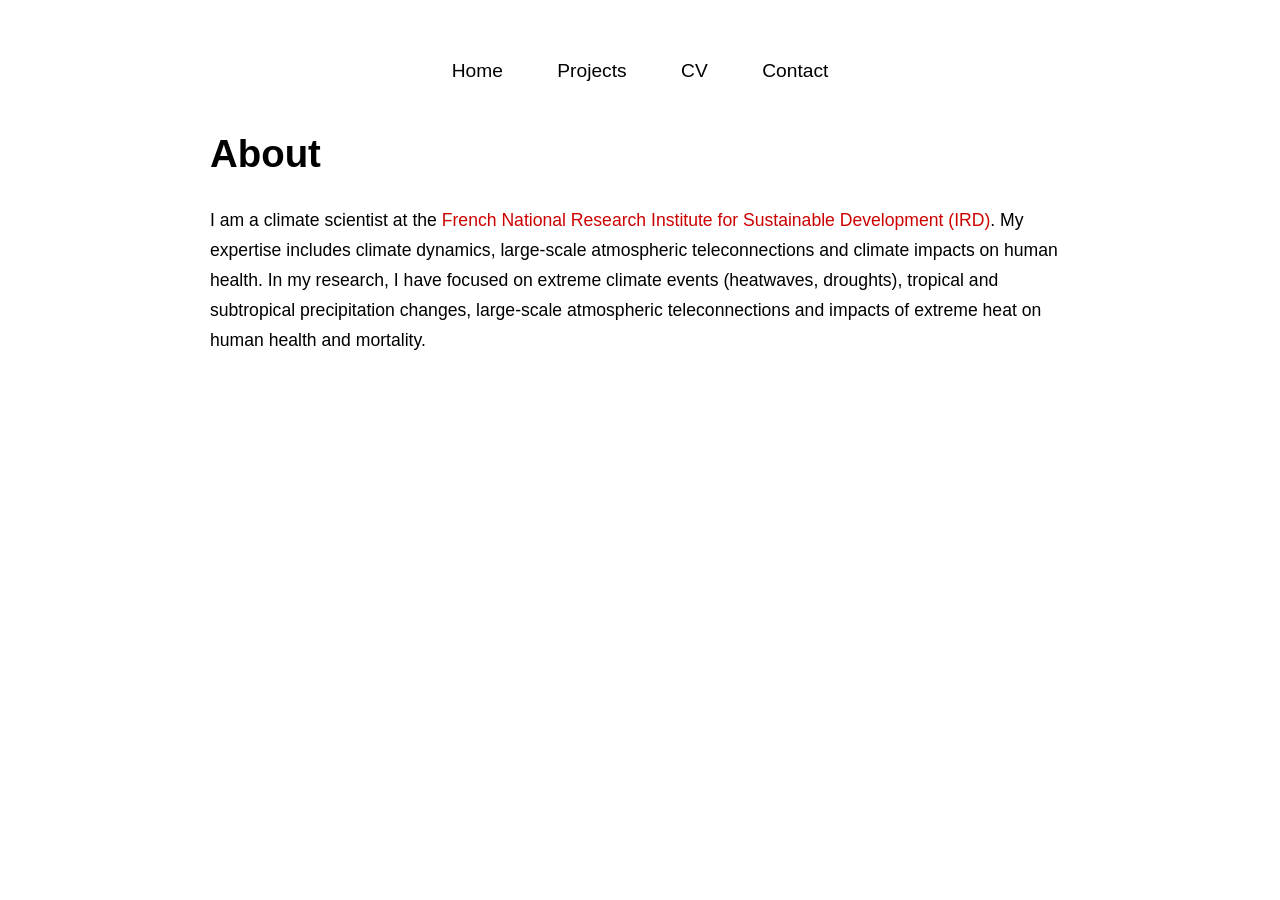
==== about.html @ 7bbdb15c "Update about.html" ====
<!DOCTYPE html>
<html lang="en">
<head>
  <meta charset="UTF-8">
  <title>About — Ivana Cvijanovic</title>
  <meta name="viewport" content="width=device-width, initial-scale=1.0">
  <link rel="stylesheet" href="style.css">
</head>
<body>

<div class="page">
  <div class="sub-nav">
    <a href="index.html">Home</a>
    <a href="projects.html">Projects</a>
    <a href="cv.html">CV</a>
    <a href="contact.html">Contact</a>
  </div>

  <h1>About</h1>

  <p>
    I am a climate scientist at the 
    <a href="https://www.ird.fr" target="_blank">French National Research Institute for Sustainable Development (IRD)</a>. My expertise includes climate dynamics, large-scale atmospheric teleconnections and climate impacts on human health.
    In my research, I have focused on extreme climate events (heatwaves, droughts), tropical and subtropical
    precipitation changes, large-scale atmospheric teleconnections and impacts of extreme heat on 
    human health and mortality.
  </p>
  
  
</div>

</body>
</html>
---- style.css ----
* {
  box-sizing: border-box;
}

body {
  margin: 0;
  font-family: Helvetica, Helvetica, sans-serif;
  background: #fff;
  color: #000;
  display: flex;
  justify-content: center;
}

.home-page {
  width: 100%;
  max-width: 900px;
  padding: 40px 20px 80px;
  text-align: center;
}

/* Title */
.home-page h1 {
  margin-top: 40px;
  font-size: clamp(2.2rem, 5vw, 3.2rem);
}

/* Subtitle */
.home-page p {
  font-size:1.5rem
  margin: 10px 0 40px;
}

/* Image */
.linea-wrapper {
  margin: 20px 0 0;
  padding: 0;
}


.linea {
  width: 100%;
  max-width: 700px;
  height: auto;
  display: block;      /* IMPORTANT */
  margin: 0 auto;      /* centers + removes baseline gap */
}


/* Navigation */
.home-nav {
  margin-top: -10px;    /* pulls links closer to the line */
  text-align: center;
}

.home-nav a {
  font-family: Helvetica, Helvetica, sans-serif;
  font-size: 1.5rem;          /* bigger text */
  margin: 0 45px;          /* more space between items */
  text-decoration: none;
  color: black;
  letter-spacing: 0.04em;
  line-height: 1;
}

.home-nav a:hover {
  color: #cc0000;
}

/* Mobile tweaks */
@media (max-width: 600px) {
  .home-page {
    padding: 30px 15px 60px;
  }

  .home-nav {
    gap: 20px;
  }

  .home-nav a {
  font-family: Helvetica, Helvetica, sans-serif;
  font-size: 2rem;
  margin: 0 55px;
  text-decoration: none;
  color: black;
  letter-spacing: 0.05em;
  }
}

.page {
  max-width: 900px;
  margin: 60px auto;
  padding: 0 20px 80px;
  font-family: Helvetica, Helvetica, sans-serif;
}

.page h1 {
  font-size: 2.4rem;
  margin-bottom: 30px;
}

.page p, .page li {
  font-size: 1.1rem;
  line-height: 1.7;
}

.page ul {
  padding-left: 20px;
}

.page a {
  color: #cc0000;
  text-decoration: none;
}

.page a:hover {
  text-decoration: underline;
}

.sub-nav {
  text-align: center;
  margin-bottom: 50px;
}

.sub-nav a {
  margin: 0 25px;
  font-size: 1.2rem;
  text-decoration: none;
  color: black;
}

.sub-nav a:hover {
  color: #cc0000;
}
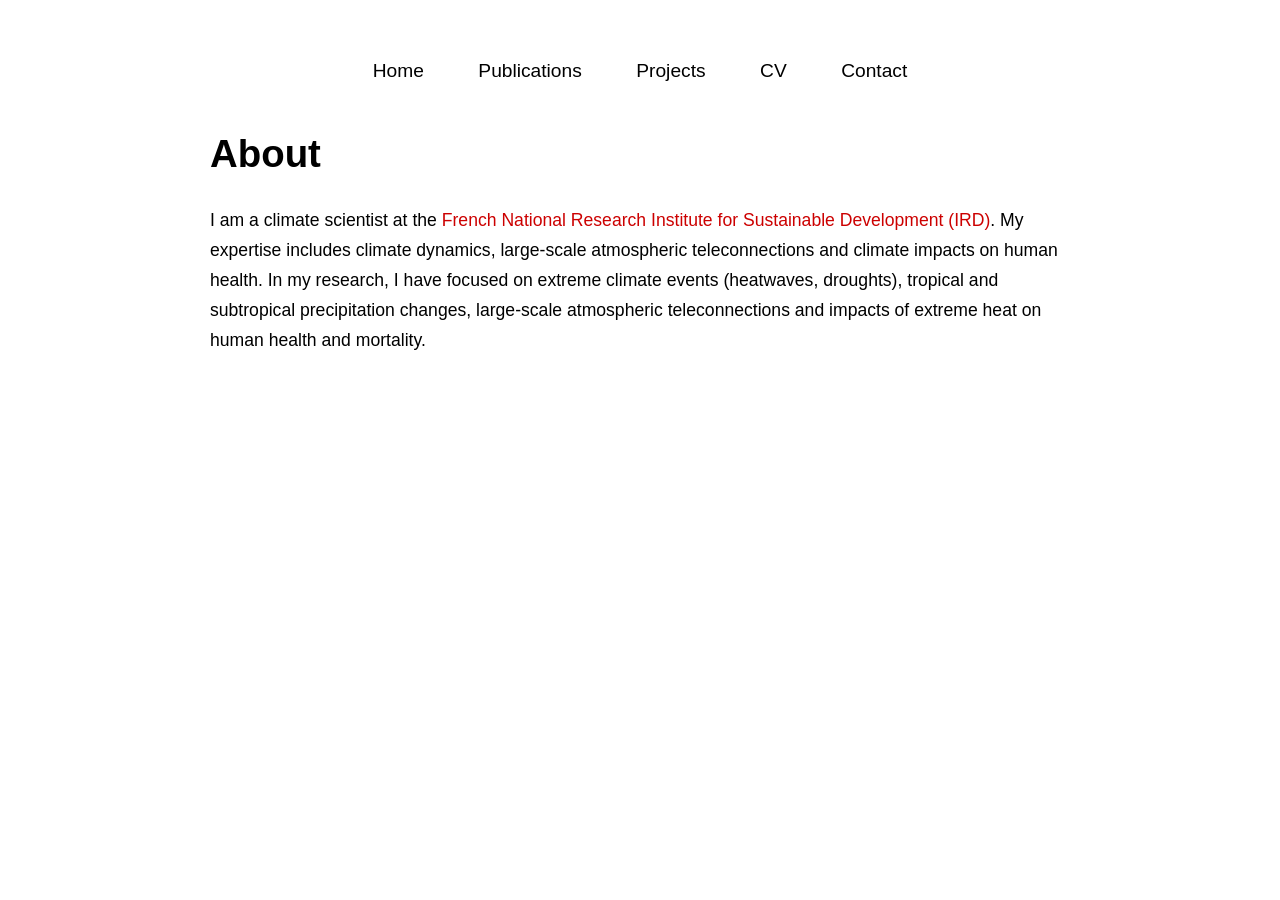
==== commit b7759892: "Update about.html" ====
--- a/about.html
+++ b/about.html
@@ -11,6 +11,7 @@
 <div class="page">
   <div class="sub-nav">
     <a href="index.html">Home</a>
+    <a href="publications.html">Publications</a>
     <a href="projects.html">Projects</a>
     <a href="cv.html">CV</a>
     <a href="contact.html">Contact</a>
--- a/style.css
+++ b/style.css
@@ -22,12 +22,18 @@
 .home-page h1 {
   margin-top: 40px;
   font-size: clamp(2.2rem, 5vw, 3.2rem);
+  font-family: Helvetica, Arial, sans-serif;
+  font-weight: 400;            /* normal weight, not bold */
+  line-height: 1.2;            /* slightly tighter spacing */
 }
 
 /* Subtitle */
 .home-page p {
-  font-size:1.5rem
+  font-size: clamp(1.2rem, 2.5vw, 1.6rem);   /* larger and responsive */
   margin: 10px 0 40px;
+  font-weight: 300;            /* lighter font */
+  line-height: 1.4;
+  color: #222;                 /* optional: slightly softer than black */
 }
 
 /* Image */
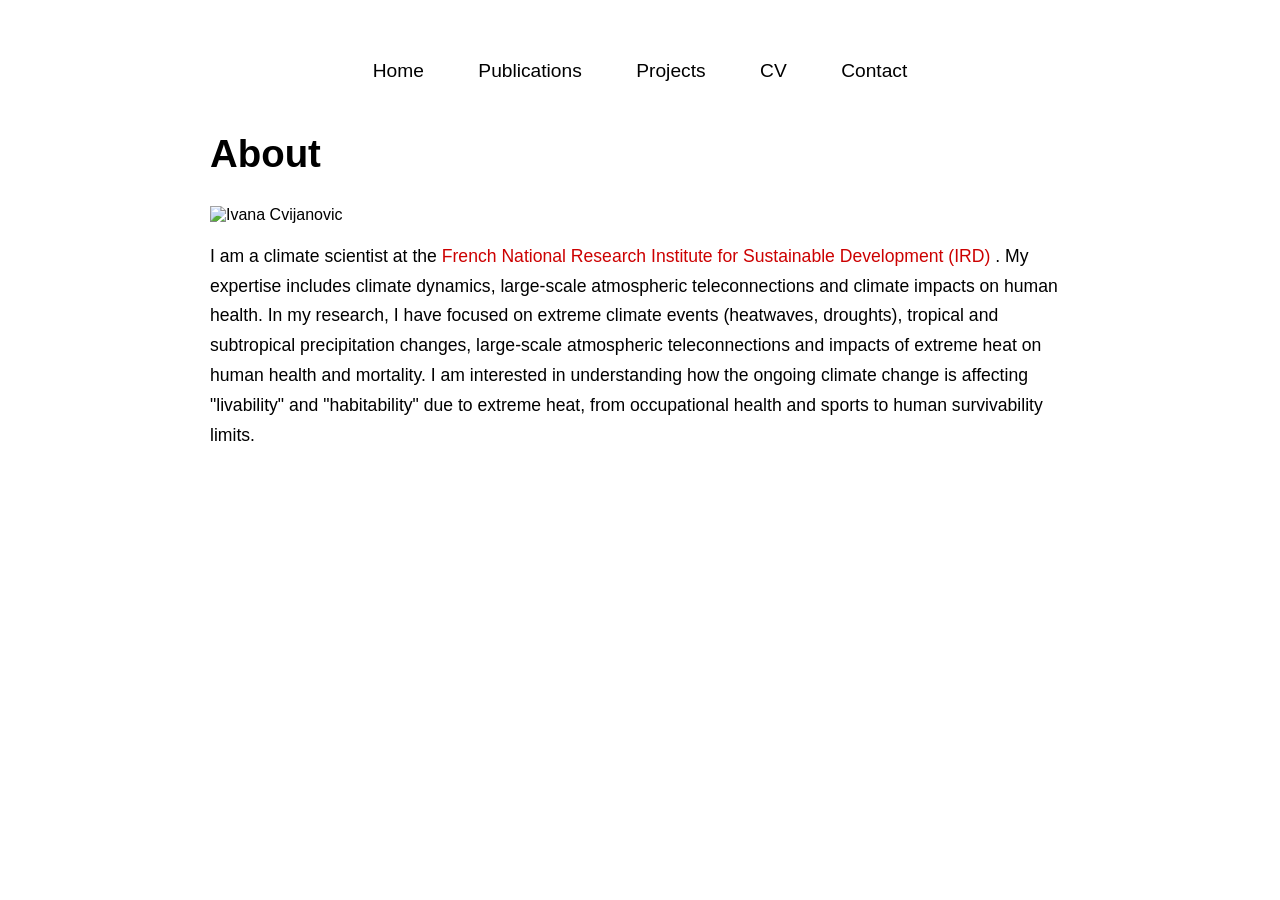
==== commit ecb14e18: "Enhance About section with photo and text Added a photo and structured content in the About section." ====
--- a/about.html
+++ b/about.html
@@ -17,15 +17,29 @@
     <a href="contact.html">Contact</a>
   </div>
 
+  
   <h1>About</h1>
 
-  <p>
-    I am a climate scientist at the 
-    <a href="https://www.ird.fr" target="_blank">French National Research Institute for Sustainable Development (IRD)</a>. My expertise includes climate dynamics, large-scale atmospheric teleconnections and climate impacts on human health.
-    In my research, I have focused on extreme climate events (heatwaves, droughts), tropical and subtropical
-    precipitation changes, large-scale atmospheric teleconnections and impacts of extreme heat on 
-    human health and mortality.
-  </p>
+  <div class="about-container">
+  
+  <div class="about-photo">
+    <img src="Cvijanovic_photo.jpg" alt="Ivana Cvijanovic">
+  </div>
+
+  <div class="about-text">
+    <p>
+      I am a climate scientist at the 
+      <a href="https://www.ird.fr" target="_blank">
+        French National Research Institute for Sustainable Development (IRD)
+      </a>. My expertise includes climate dynamics, large-scale atmospheric teleconnections and climate impacts on human health.
+      In my research, I have focused on extreme climate events (heatwaves, droughts), tropical and subtropical
+      precipitation changes, large-scale atmospheric teleconnections and impacts of extreme heat on 
+      human health and mortality. I am interested in understanding how the ongoing climate change is affecting 
+      "livability" and "habitability" due to extreme heat, from occupational health and sports to human survivability limits. 
+    </p>
+  </div>
+
+</div>
   
   
 </div>
--- a/style.css
+++ b/style.css
@@ -78,9 +78,15 @@
     padding: 30px 15px 60px;
   }
 
+
   .home-nav {
-    gap: 20px;
-  }
+  display: flex;
+  justify-content: center;
+  gap: 20px;
+  margin-top: 30px;
+  flex-wrap: wrap;
+}
+
 
   .home-nav a {
   font-family: Helvetica, Helvetica, sans-serif;
@@ -89,8 +95,14 @@
   text-decoration: none;
   color: black;
   letter-spacing: 0.05em;
+  position: relative;
   }
 }
+
+.home-nav a:hover {
+  opacity: 0.6;
+}
+
 
 .page {
   max-width: 900px;
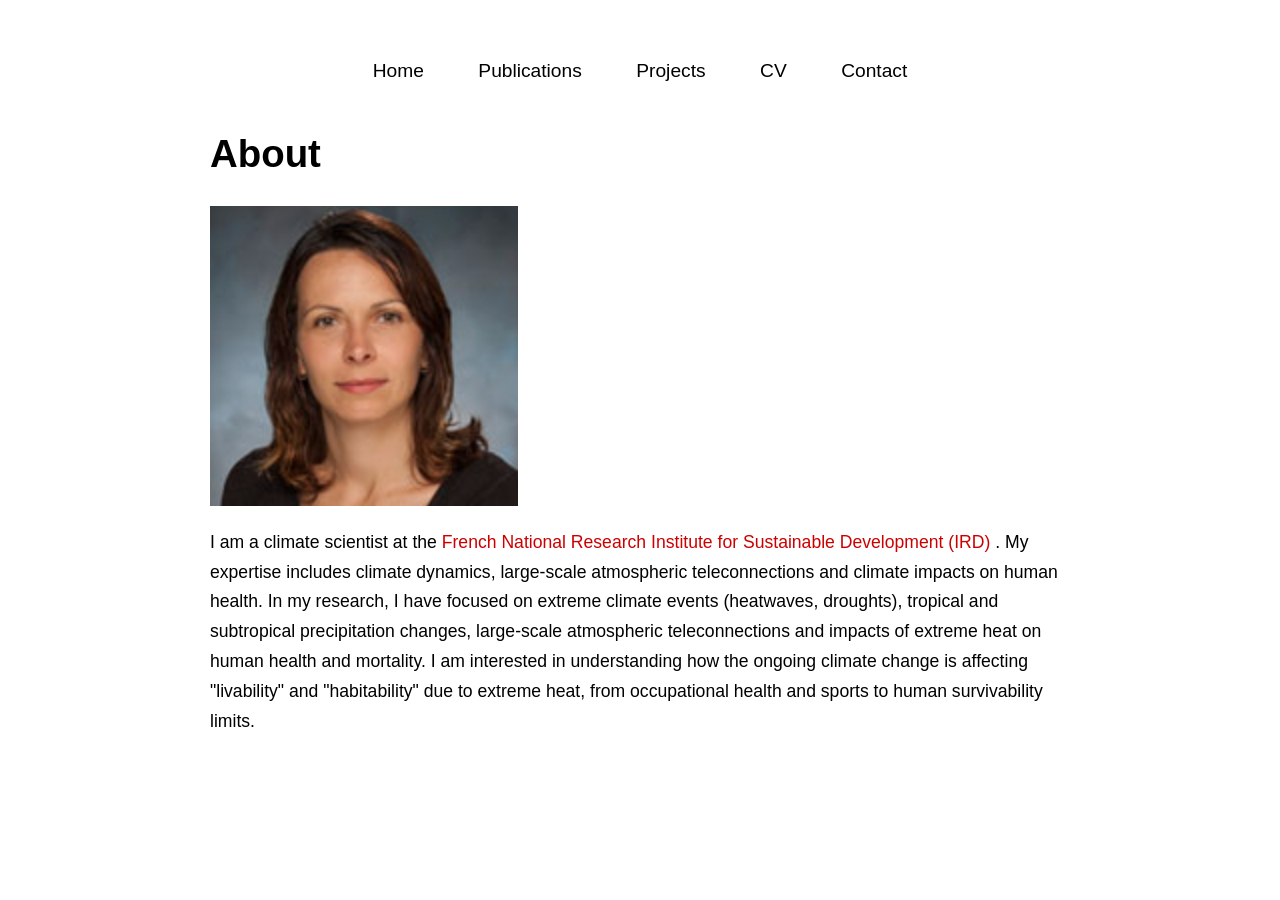
==== commit 19cb1eae: "Change photo format from JPG to PNG" ====
--- a/about.html
+++ b/about.html
@@ -23,7 +23,7 @@
   <div class="about-container">
   
   <div class="about-photo">
-    <img src="Cvijanovic_photo.jpg" alt="Ivana Cvijanovic">
+    <img src="Cvijanovic_photo.png" alt="Ivana Cvijanovic">
   </div>
 
   <div class="about-text">
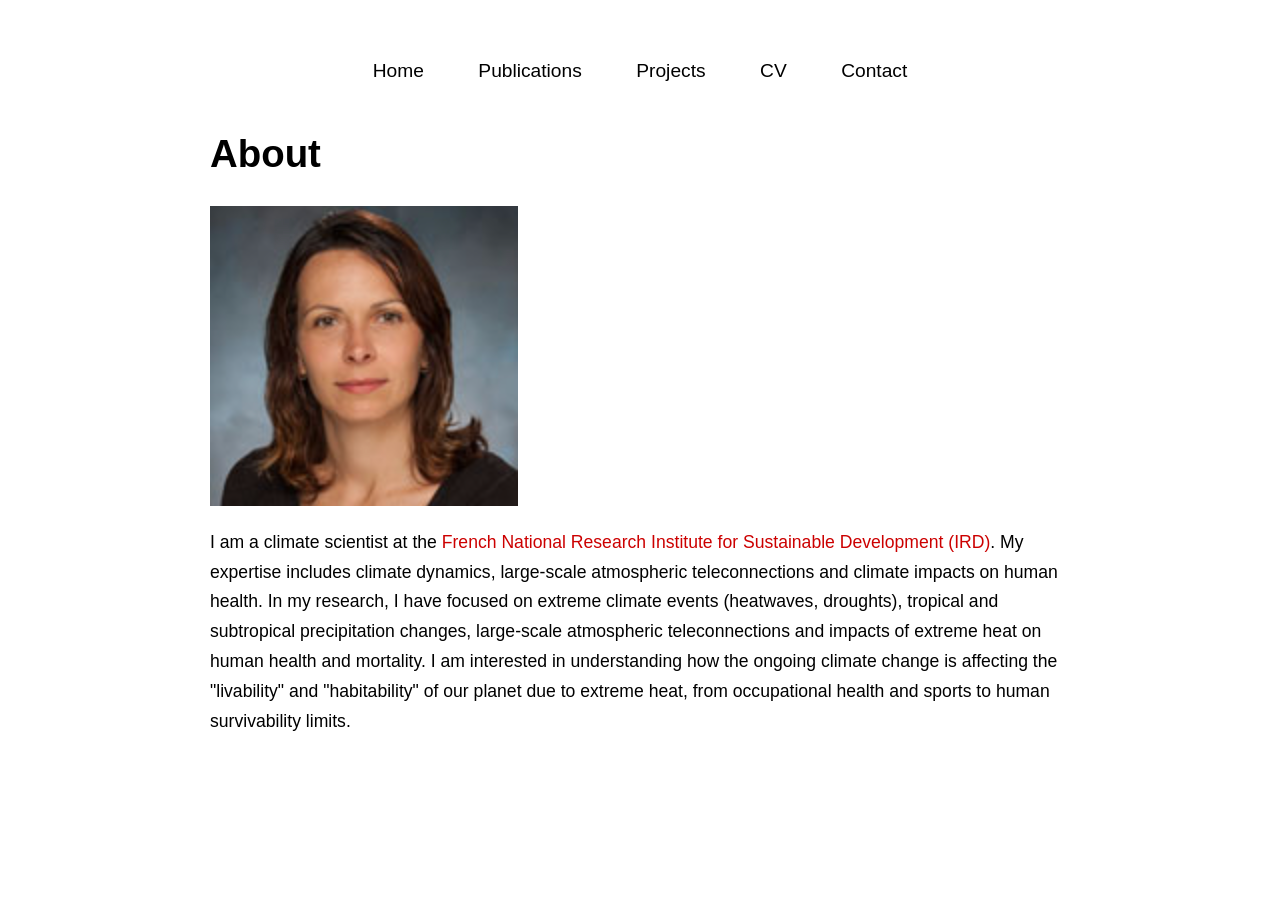
==== commit d8c15735: "Fix HTML formatting in about.html" ====
--- a/about.html
+++ b/about.html
@@ -30,12 +30,11 @@
     <p>
       I am a climate scientist at the 
       <a href="https://www.ird.fr" target="_blank">
-        French National Research Institute for Sustainable Development (IRD)
-      </a>. My expertise includes climate dynamics, large-scale atmospheric teleconnections and climate impacts on human health.
+        French National Research Institute for Sustainable Development (IRD)</a>. My expertise includes climate dynamics, large-scale atmospheric teleconnections and climate impacts on human health.
       In my research, I have focused on extreme climate events (heatwaves, droughts), tropical and subtropical
       precipitation changes, large-scale atmospheric teleconnections and impacts of extreme heat on 
       human health and mortality. I am interested in understanding how the ongoing climate change is affecting 
-      "livability" and "habitability" due to extreme heat, from occupational health and sports to human survivability limits. 
+      the "livability" and "habitability" of our planet due to extreme heat, from occupational health and sports to human survivability limits. 
     </p>
   </div>
 
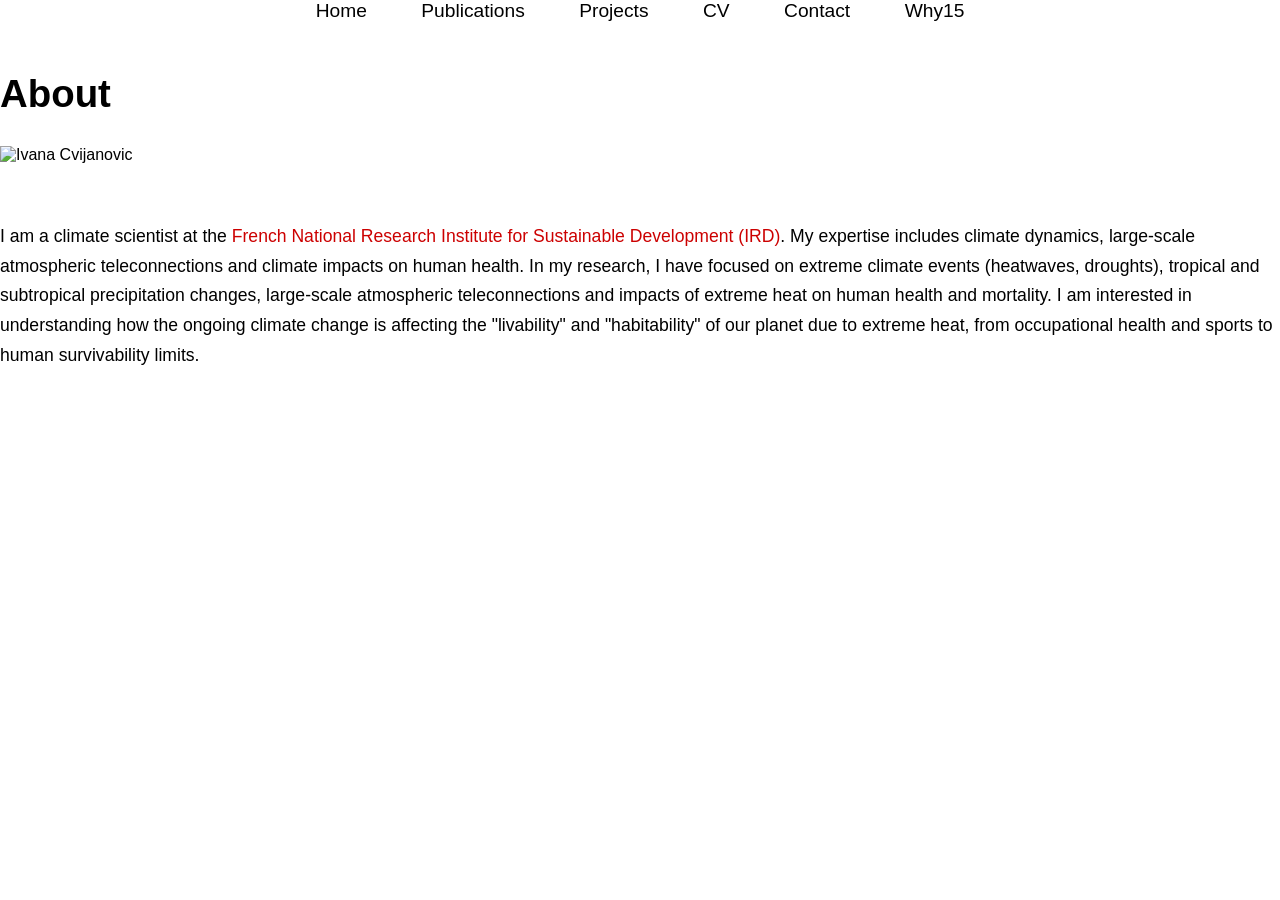
==== commit 0d377159: "Update about.html" ====
--- a/about.html
+++ b/about.html
@@ -15,6 +15,7 @@
     <a href="projects.html">Projects</a>
     <a href="cv.html">CV</a>
     <a href="contact.html">Contact</a>
+    <a href="Why 1.5°C ?">Why15</a>
   </div>
 
   
@@ -23,7 +24,7 @@
   <div class="about-container">
   
   <div class="about-photo">
-    <img src="Cvijanovic_photo.png" alt="Ivana Cvijanovic">
+    <img src="Cvijanovic_photo.jpeg" alt="Ivana Cvijanovic">
   </div>
 
   <div class="about-text">
--- a/style.css
+++ b/style.css
@@ -53,9 +53,12 @@
 
 
 /* Navigation */
-.home-nav {
-  margin-top: -10px;    /* pulls links closer to the line */
-  text-align: center;
+  .home-nav {
+  display: flex;
+  justify-content: center;
+  gap: 20px;
+  margin-top: -10px;
+  flex-wrap: wrap;
 }
 
 .home-nav a {
@@ -66,6 +69,8 @@
   color: black;
   letter-spacing: 0.04em;
   line-height: 1;
+  position: relative;
+   transition: opacity 0.2s ease;
 }
 
 .home-nav a:hover {
@@ -78,31 +83,28 @@
     padding: 30px 15px 60px;
   }
 
+.home-nav { 
+  gap: 20px; 
+}  
 
-  .home-nav {
-  display: flex;
-  justify-content: center;
-  gap: 20px;
-  margin-top: 30px;
-  flex-wrap: wrap;
-}
+.home-nav a { 
+  font-family: Helvetica, Helvetica, sans-serif; 
+  font-size: 2rem; 
+  margin: 0 55px; 
+  text-decoration: none; 
+  color: black; 
+  letter-spacing: 0.05em; } 
+}  
 
+ .about-container {
+    flex-direction: column;
+  }
 
-  .home-nav a {
-  font-family: Helvetica, Helvetica, sans-serif;
-  font-size: 2rem;
-  margin: 0 55px;
-  text-decoration: none;
-  color: black;
-  letter-spacing: 0.05em;
-  position: relative;
+  .about-photo img {
+    width: 100%;
+    max-width: 300px;
   }
 }
-
-.home-nav a:hover {
-  opacity: 0.6;
-}
-
 
 .page {
   max-width: 900px;
@@ -134,6 +136,22 @@
   text-decoration: underline;
 }
 
+.about-container {
+  display: flex;
+  align-items: flex-start;
+  gap: 40px;
+  margin-top: 30px;
+}
+
+.about-photo img {
+  width: 260px;
+  height: auto;
+  display: block;
+}
+
+.about-text {
+  flex: 1;
+}
 .sub-nav {
   text-align: center;
   margin-bottom: 50px;
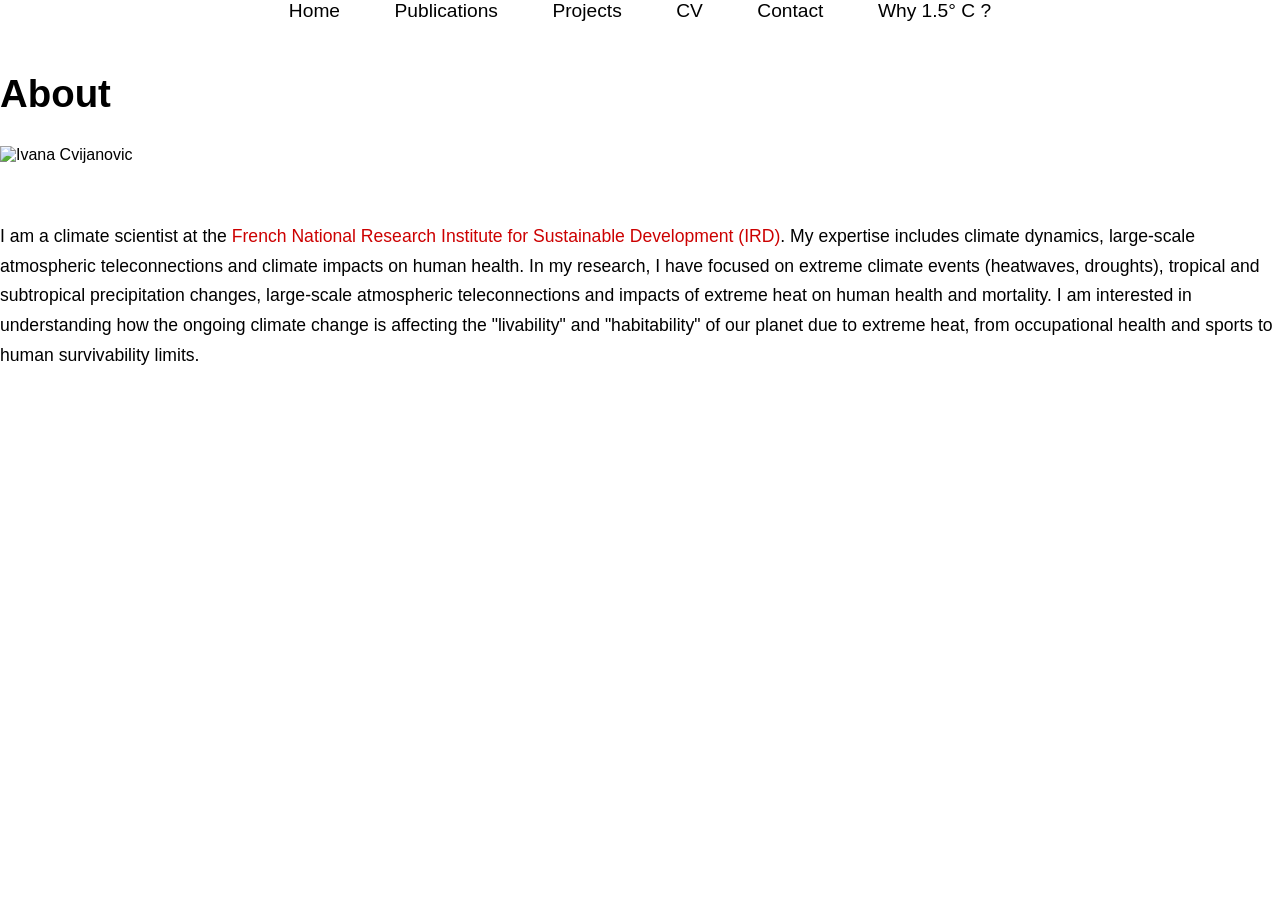
==== commit c81e5b08: "Update about.html" ====
--- a/about.html
+++ b/about.html
@@ -15,7 +15,7 @@
     <a href="projects.html">Projects</a>
     <a href="cv.html">CV</a>
     <a href="contact.html">Contact</a>
-    <a href="Why 1.5°C ?">Why15</a>
+    <a href="Why15.html">Why 1.5° C ?</a>
   </div>
 
   
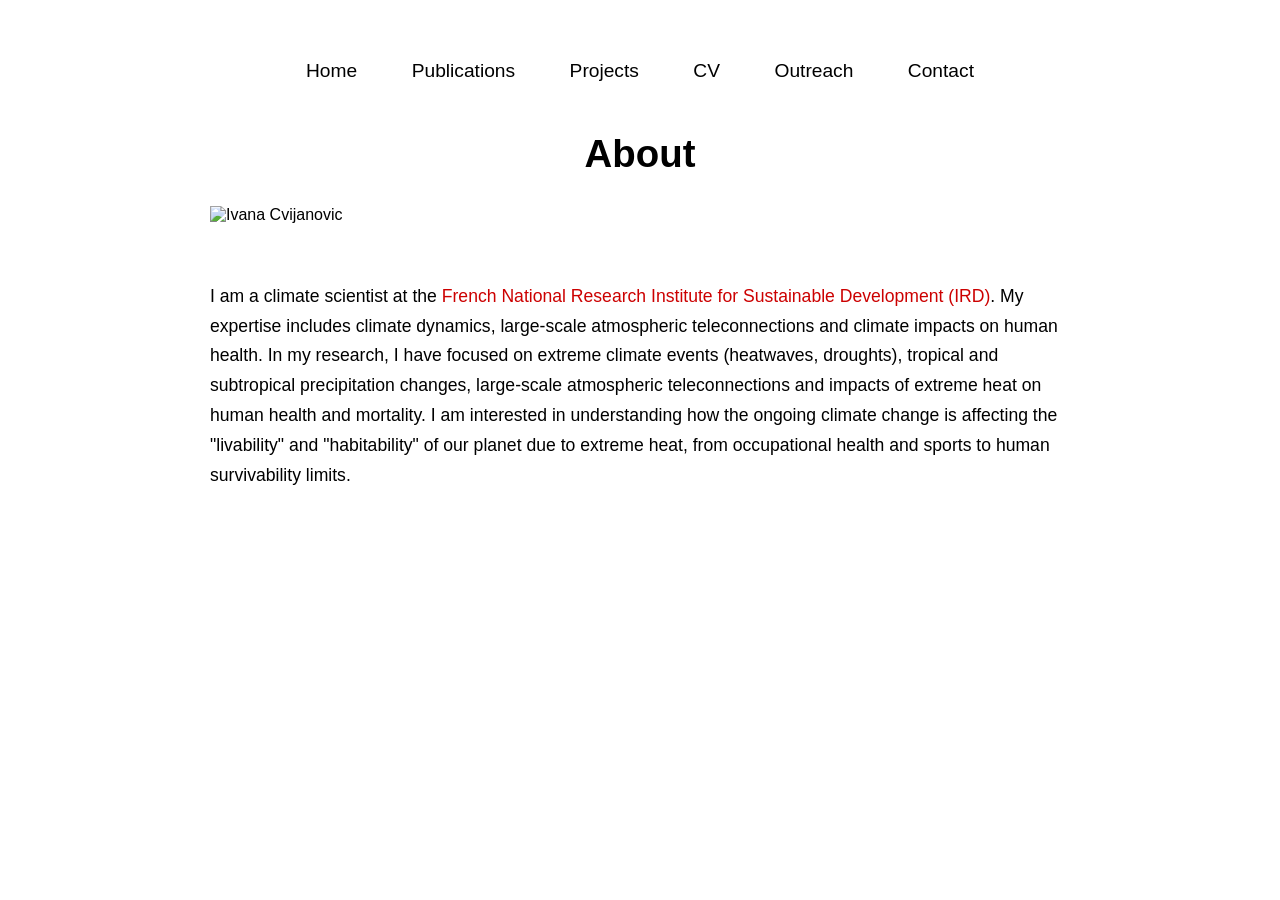
==== commit ebea1bce: "Remove 'Why 1.5° C ?' link from about.html Removed link to 'Why 1.5° C ?' from the about page." ====
--- a/about.html
+++ b/about.html
@@ -14,8 +14,8 @@
     <a href="publications.html">Publications</a>
     <a href="projects.html">Projects</a>
     <a href="cv.html">CV</a>
+    <a href="Outreach Resources.html">Outreach</a>
     <a href="contact.html">Contact</a>
-    <a href="Why15.html">Why 1.5° C ?</a>
   </div>
 
   
--- a/style.css
+++ b/style.css
@@ -14,14 +14,14 @@
 .home-page {
   width: 100%;
   max-width: 900px;
-  padding: 40px 20px 80px;
+  padding: 30px 20px 80px;
   text-align: center;
 }
 
 /* Title */
 .home-page h1 {
-  margin-top: 40px;
-  font-size: clamp(2.2rem, 5vw, 3.2rem);
+  margin-top: 30px;
+  font-size: clamp(2.rem, 4.8vw, 3.rem);
   font-family: Helvetica, Arial, sans-serif;
   font-weight: 400;            /* normal weight, not bold */
   line-height: 1.2;            /* slightly tighter spacing */
@@ -29,10 +29,10 @@
 
 /* Subtitle */
 .home-page p {
-  font-size: clamp(1.2rem, 2.5vw, 1.6rem);   /* larger and responsive */
+  font-size: clamp(1.1rem, 2.5vw, 1.5rem);   /* larger and responsive */
   margin: 10px 0 40px;
-  font-weight: 300;            /* lighter font */
-  line-height: 1.4;
+  font-weight: 350;            /* lighter font */
+  line-height: 1.3;
   color: #222;                 /* optional: slightly softer than black */
 }
 
@@ -56,24 +56,43 @@
   .home-nav {
   display: flex;
   justify-content: center;
-  gap: 20px;
-  margin-top: -10px;
-  flex-wrap: wrap;
+  gap: 30px;
+  margin-top: 0;
+  flex-wrap: nowrap;
 }
 
 .home-nav a {
-  font-family: Helvetica, Helvetica, sans-serif;
-  font-size: 1.5rem;          /* bigger text */
-  margin: 0 45px;          /* more space between items */
+  font-family: Helvetica, Arial, sans-serif;
+  font-size: 1.5rem;
+  margin: 0;
   text-decoration: none;
   color: black;
   letter-spacing: 0.04em;
   line-height: 1;
   position: relative;
-   transition: opacity 0.2s ease;
+  transition: opacity 0.2s ease;
 }
 
 .home-nav a:hover {
+  color: #cc0000;
+}
+/* Why 1.5°C link */
+.why-link {
+  text-align: center;
+  margin-top: 15px;
+  margin-bottom: 20px;
+  color: black;
+}
+
+.why-link a {
+  font-family: Helvetica, Arial, sans-serif;
+  font-size: 1.5rem;
+  text-decoration: none;
+  color: black;
+  letter-spacing: 0.04em;
+}
+
+.why-link a:hover {
   color: #cc0000;
 }
 
@@ -90,7 +109,7 @@
 .home-nav a { 
   font-family: Helvetica, Helvetica, sans-serif; 
   font-size: 2rem; 
-  margin: 0 55px; 
+  margin: 0 25px; 
   text-decoration: none; 
   color: black; 
   letter-spacing: 0.05em; } 
@@ -104,7 +123,6 @@
     width: 100%;
     max-width: 300px;
   }
-}
 
 .page {
   max-width: 900px;
@@ -116,6 +134,7 @@
 .page h1 {
   font-size: 2.4rem;
   margin-bottom: 30px;
+  text-align: center;
 }
 
 .page p, .page li {
